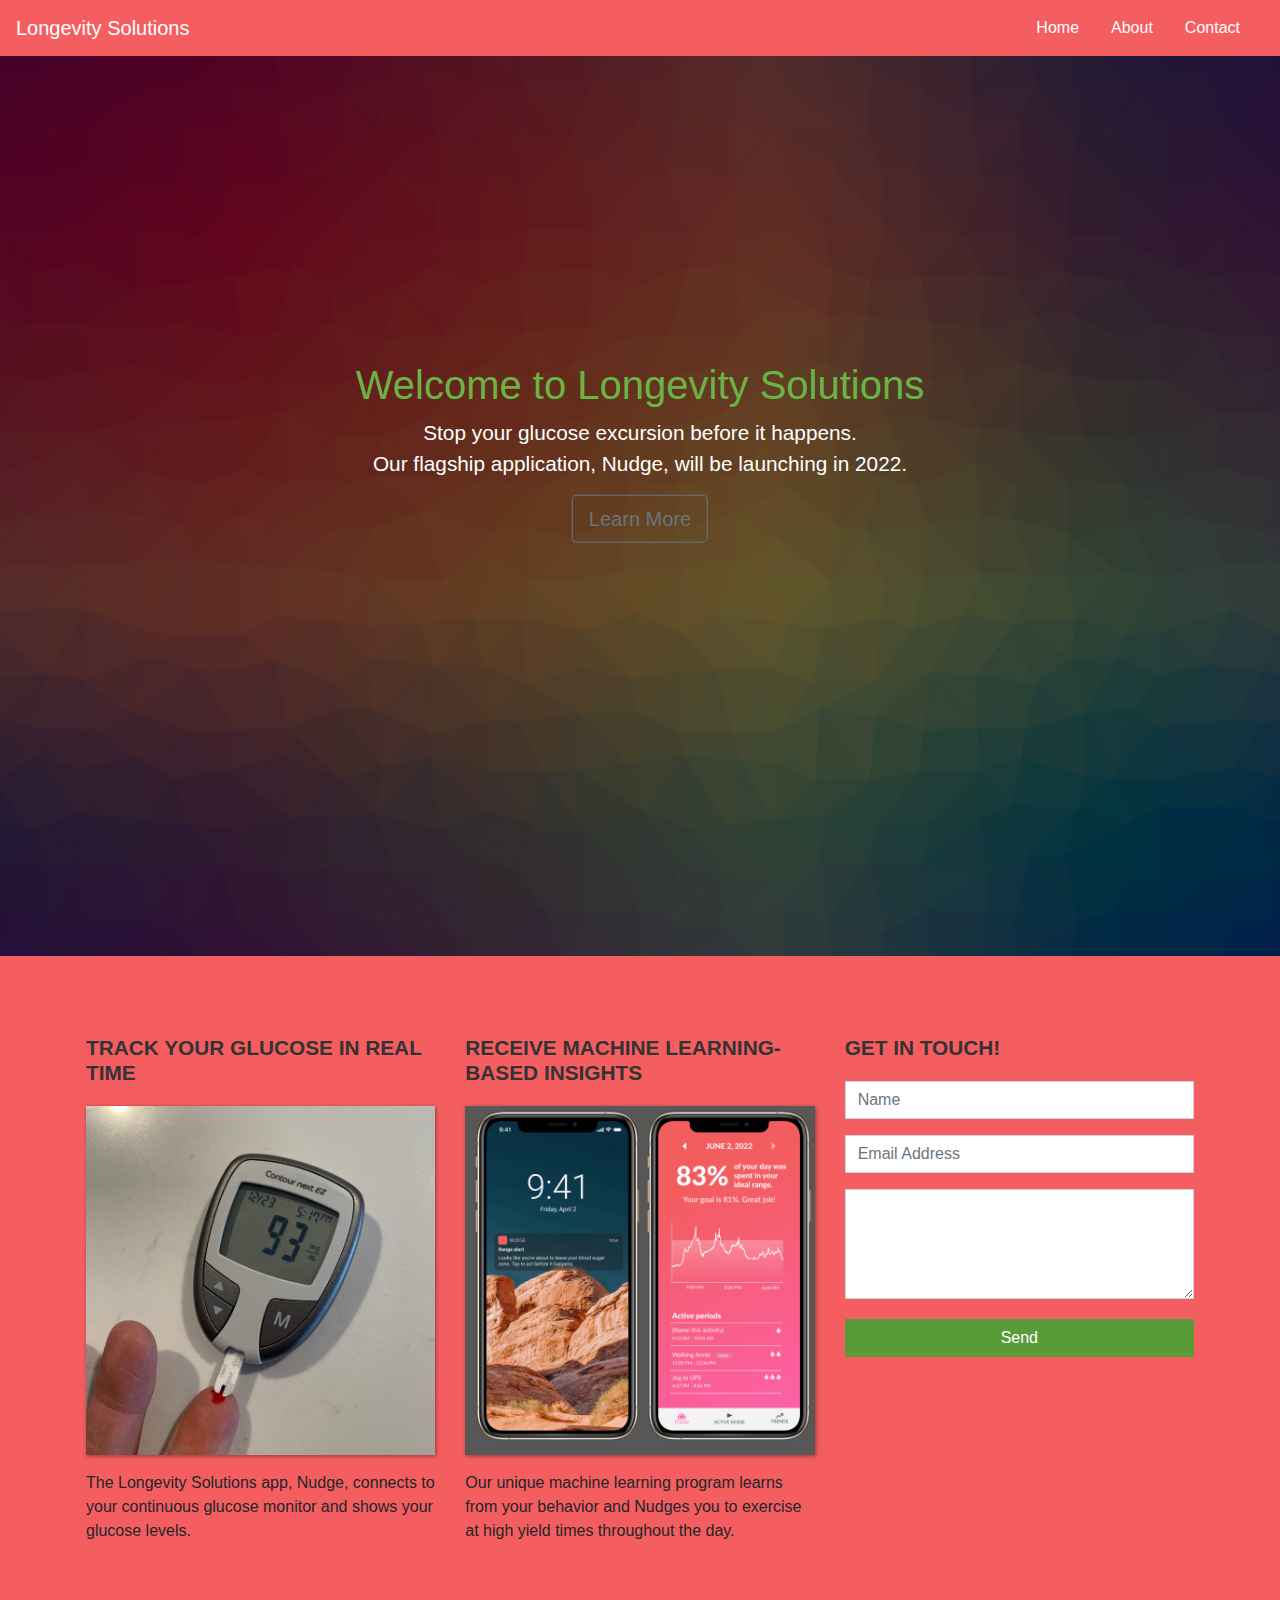
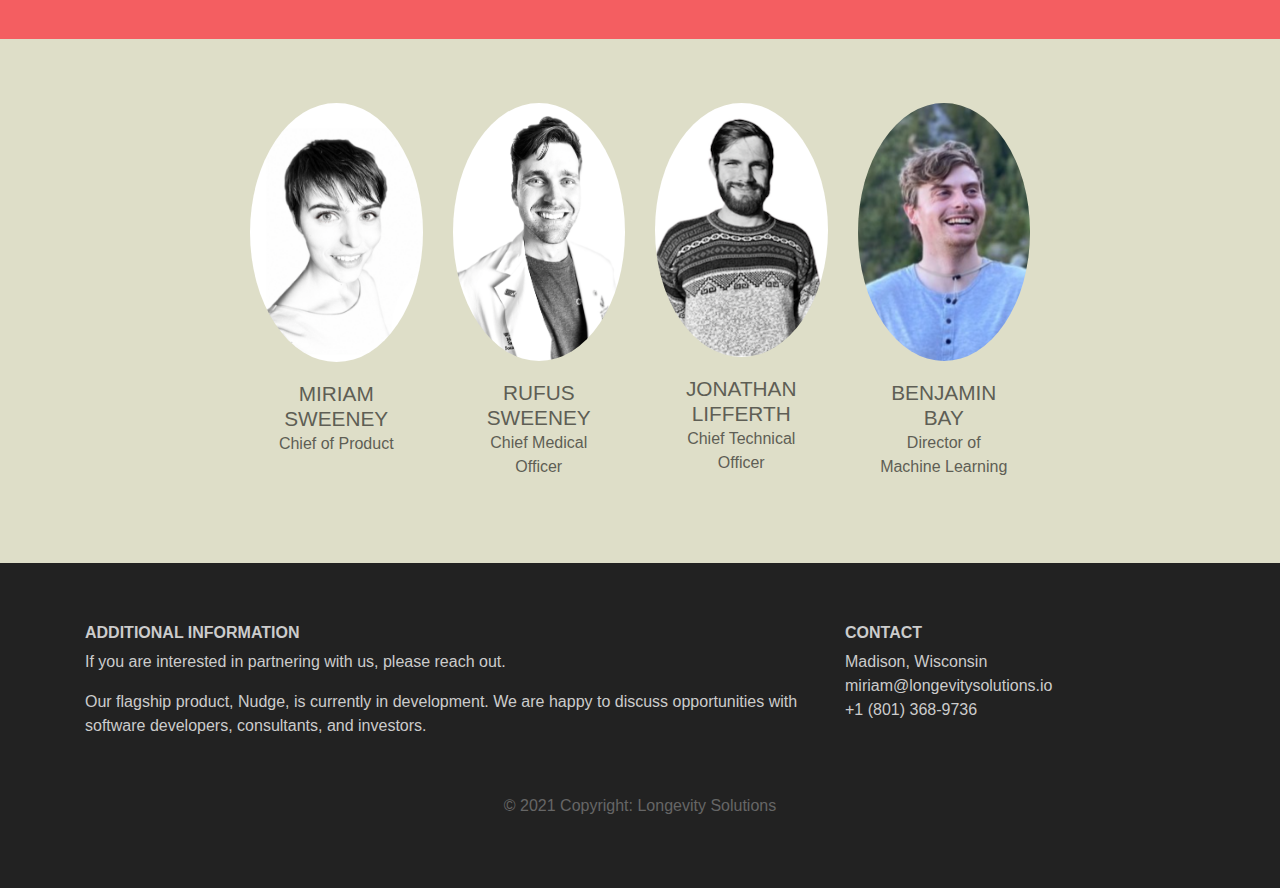
==== index.html @ 2f657c1a "fixed learn more button on home page" ====
<!DOCTYPE html>

<html lang="en">

	<head>

		<title>Longevity Solutions</title>
		<meta charset="utf-8">
		<meta name="viewport" content="width=device-width, initial-scale=1">
		<link rel="stylesheet" href="bootstrap/css/bootstrap.min.css">
		<link rel="stylesheet" type="text/css" href="main.css">

	</head>
	
	<body>
	
		<nav class="navbar navbar-expand-md">
			<a class="navbar-brand" href="index.html">Longevity Solutions</a>
			<button class="navbar-toggler navbar-dark" type="button" data-toggle="collapse" data-target="#main-navigation">
				<span class="navbar-toggler-icon"></span>
			</button>
			<div class="collapse navbar-collapse" id="main-navigation">
				<ul class="navbar-nav">
					<li class="nav-item">
						<a class="nav-link" href="./">Home</a>
					</li>
					<li class="nav-item">
						<a class="nav-link" href="about.html">About</a>
					</li>
					<li class="nav-item">
						<a class="nav-link" href="contact.html">Contact</a>
					</li>
				</ul>
			</div>
		</nav>

		<header class="page-header header container-fluid">
			<div class="overlay"></div>
			<div class="description">
				<h1>Welcome to Longevity Solutions</h1>
				<p>Stop your glucose excursion before it happens.
                    <br/> Our flagship application, Nudge, will be launching in 2022.
                </p>
				<!-- <button class="btn btn-outline-secondary btn-lg" href="about.html">Learn More</button> -->
				<a href="about.html" class="btn btn-outline-secondary btn-lg">Learn More</a>
			</div>
		</header>
		
		<div class="container features">
			<div class="row">
				<div class="col-lg-4 col-md-4 col-sm-6">
					<h3 class="feature-title">Track your glucose in real time</h3>
					<img src="images/column-1.jpg" class="img-fluid">
					<p>The Longevity Solutions app, Nudge, connects to your continuous glucose monitor and shows your glucose levels.</p>
				</div>
				<div class="col-lg-4 col-md-4 col-sm-6">
					<h3 class="feature-title">Receive machine learning-based insights</h3>
					<img src="images/column-2.jpg" class="img-fluid">
					<p>Our unique machine learning program learns from your behavior and Nudges you to exercise at high yield times throughout the day.</p>
				</div>
				<div class="col-lg-4 col-md-4 col-sm-6">	
					<h3 class="feature-title">Get in Touch!</h3>
					<div class="form-group">
						<input type="text" class="form-control" placeholder="Name" name="">
					</div>
					<div class="form-group">
						<input type="email" class="form-control" placeholder="Email Address" name="email">
					</div>
					<div class="form-group">
						<textarea class="form-control" rows="4"></textarea>
					</div>
					<input type="submit" class="btn btn-secondary btn-block" value="Send" name="">
				</div>
			</div> 
		</div>
		
		<div class="background">
			<div class="container team">
				<div class="row">
					<div class="card col-lg-3 col-md-3 col-sm-4 text-center">
						<img class="card-img-top rounded-circle" src="images/team-image-1.png" alt="Card image">
						<div class="card-body">
							<h4 class="card-title">Miriam Sweeney</h4>
							<p class="card-text">Chief of Product</p>
						</div>
					</div>
					<div class="card col-lg-3 col-md-3 col-sm-4 text-center">
						<img class="card-img-top rounded-circle" src="images/team-image-2.png" alt="Card image">
						<div class="card-body">
							<h4 class="card-title">Rufus Sweeney</h4>
							<p class="card-text">Chief Medical Officer</p>
						</div>
					</div>
					<div class="card col-lg-3 col-md-3 col-sm-4 text-center">
						<img class="card-img-top rounded-circle" src="images/team-image-3.png" alt="Card image">
						<div class="card-body">
							<h4 class="card-title">Jonathan Lifferth</h4>
							<p class="card-text">Chief Technical Officer</p>
						</div>
					</div>
                    <div class="card col-lg-3 col-md-3 col-sm-4 text-center">
						<img class="card-img-top rounded-circle" src="images/team-image-4.png" alt="Card image">
						<div class="card-body">
							<h4 class="card-title">Benjamin Bay</h4>
							<p class="card-text">Director of Machine Learning</p>
						</div>
					
					</div>
				</div>
			</div>
		</div>
		
		<footer class="page-footer">
			<div class="container">
				<div class="row">
					<div class="col-lg-8 col-md-8 col-sm-12">
					<h6 class="text-uppercase font-weight-bold">Additional Information</h6>
					<p>If you are interested in partnering with us, please reach out.</p>
					<p>Our flagship product, Nudge, is currently in development. We are happy to discuss opportunities with software developers, consultants, and investors.</p>
				</div>
				<div class="col-lg-4 col-md-4 col-sm-12">
					<h6 class="text-uppercase font-weight-bold">Contact</h6>
					<p>Madison, Wisconsin
					<br/>miriam@longevitysolutions.io
					<br/>‭+1 (801) 368-9736‬</p>
				</div>
			</div>
			<div class="footer-copyright text-center">© 2021 Copyright: Longevity Solutions</div>
		</footer>
		
		<script src="jquery-3.5.1.min.js"></script>
		<script src="bootstrap/js/bootstrap.min.js"></script>
		<script src="main.js"></script>
    
		<!-- <div id="demo-modal" class="modal fade">
			<div class="modal-dialog modal-lg modal-dialog-centered">
				<div class="modal-content">
					<div class="modal-header">
						<img class="rounded-circle mx-auto" src="images/email-icon.png" alt="modal image">
						<button type="button" class="close" data-dismiss="modal" aria-label="close">
							<span>x</span>
						</button>
					</div>
					<div class="modal-body text-center">
						<h4>Subscribe to our newsletter</h4>
						<p>We will keep you updated with the most recent news from Longevity.</p>
						<div class="input-group">
							<input type="email" class="form-control" placeholder="Enter your email address" name="email">
							<div class="input-group-append">
								<input type="submit" class="btn" value="Subscribe">
							</div>
						</div>
					</div>
				</div>
			</div>
		</div> -->
		
	</body>
	
</html>
---- main.css ----
/*--- page ---*/

body {
	padding: 0;
	margin: 0;
	background: #F45E61; 
}

/*--- navigation bar ---*/

.navbar {
	background: #F45E61;
}

.nav-link,
.navbar-brand {
	color: #fff;
	cursor: pointer;
}

.nav-link {
	margin-right: 1em !important;
}

.nav-link:hover {
	color: #000;
}

.navbar-collapse {
	justify-content: flex-end;
}

/*--- header ---*/

.header {
	background-image: url('images/header-background.jpg');
	background-size: cover;
	background-position: center;
	position: relative;
}

.overlay {
	position: absolute;
	min-height: 100%;
	min-width: 100%;
	left: 0;
	top: 0;
	background: rgba(0, 0, 0, 0.6);
}

.description {
	left: 50%;
	position: absolute;
	top: 45%;
	transform: translate(-50%, -55%);
	text-align: center;
}

.description h1 {
	color: #6ab446;
}

.description p {
	color: #fff;
	font-size: 1.3rem;
	line-height: 1.5;
}

.description button {
	border: 1px solid #6ab446;
	background: #F45E61;
	border-radius: 0;
	color: #fff;
}

.description button:hover {
	border: 1px solid #fff;
	background: #fff;
	color: #000;
}

/*--- feature section ---*/

.features {
	margin: 4em auto;
	padding: 1em;
	position: relative;
}

.feature-title {
	color: #333;
	font-size: 1.3rem;
	font-weight: 700;
	margin-bottom: 20px;
	text-transform: uppercase;
}

.features img {
	-webkit-box-shadow: 1px 1px 4px rgba(0, 0, 0, 0.4);
	-moz-box-shadow: 1px 1px 4px rgba(0, 0, 0, 0.4);
	box-shadow: 1px 1px 4px rgba(0, 0, 0, 0.4);
	margin-bottom: 16px;
}

.features .form-control,
.features input {
	border-radius: 0;
}

.features .btn {
	background-color: #589b37;
	border: 1px solid #589b37;
	color: #fff;
	margin-top: 20px;
}

.features .btn:hover {
	background-color: #333;
	border: 1px solid #333;
}

/*--- team section ---*/

.background {
	background: #dedec8;
	padding: 4em 0;
}

.team {
	color: #5e5e55;
	padding: 0 180px;
}

.team .card-columns {
	-webkit-column-count: 4;
	-moz-column-count: 4;
	column-count: 4;
}

.team .card {
	background:none;
	border: none;
}

.team .card-title {
	font-size: 1.3rem;
	margin-bottom: 0;
	text-transform: uppercase;
}

/*--- footer ---*/

.page-footer {
	background-color: #222;
	color: #ccc;
	padding: 60px 0 30px;
}

.footer-copyright {
	color: #666;
	padding: 40px 0;
}

/*--- modal ---*/

#demo-modal .modal-content {
	border-radius: 0;
	padding: 2rem;
}

#demo-modal .modal-header {
	border-bottom: none;
}

#demo-modal h4 {
    color: #000;
    font-size: 30px;
    margin: 0 0 25px;
    font-weight: bold;
    text-transform: capitalize;
}

#demo-modal .close {
	background: #c0c3c8;
    border-radius: 50%;
	color: #fff;
    font-size: 19px;
	font-weight: normal;
    height: 30px;
    opacity: 0.5;
    padding: 0;
    position: absolute;
    right: 26px;
    text-align: center;
    top: 26px;
    width: 30px;
}

#demo-modal .close span {
	position: relative;
	top: -3px;
}

#demo-modal .modal-body p {
	color: #999;
}

#demo-modal .form-control,
#demo-modal .btn {
	min-height: 46px;
}

#demo-modal .btn {
	background-color: #1da098;
	border: none;
	color: #fff;
	min-width: 150px;
	transition: all 0.4s;
}

#demo-modal .btn:hover,
#demo-modal .btn:focus {
	background-color: #12968d;
}

/*--- media queries ---*/

@media (max-width: 991.98px) {

	.team {
		padding: 0 15px;
	}
	
}

@media (max-width: 575.98px) {

	.description {
		left: 0;
		padding: 0 15px;
		position: absolute;
		top: 10%;
		transform: none;
		text-align: center;
	}
	
	.description h1 {
		font-size: 2em;
	}
	
	.description p {
		font-size: 1.2rem;
	}
	
	.features {
		margin: 0;
	}
	
	.team {
		max-width: 60%;
	}
	
	#demo-modal .btn {
		min-width: auto;
	}

}
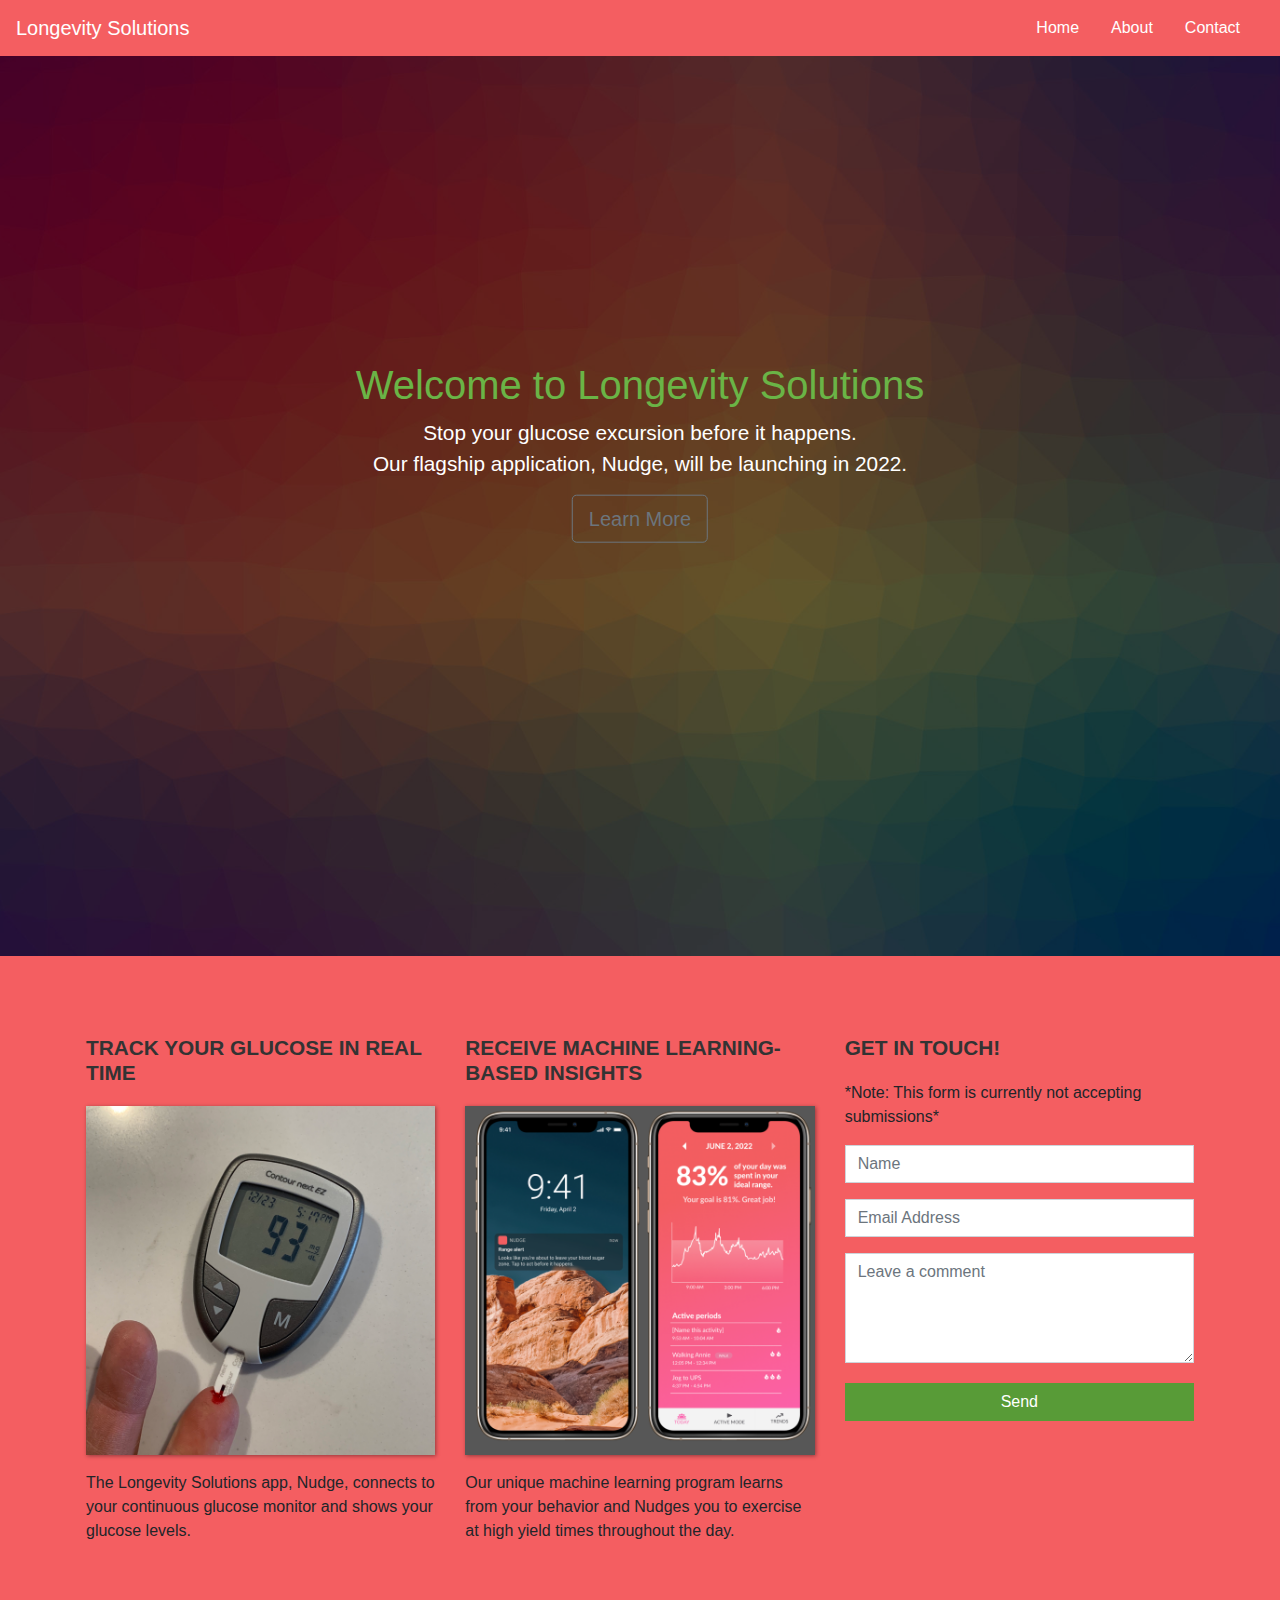
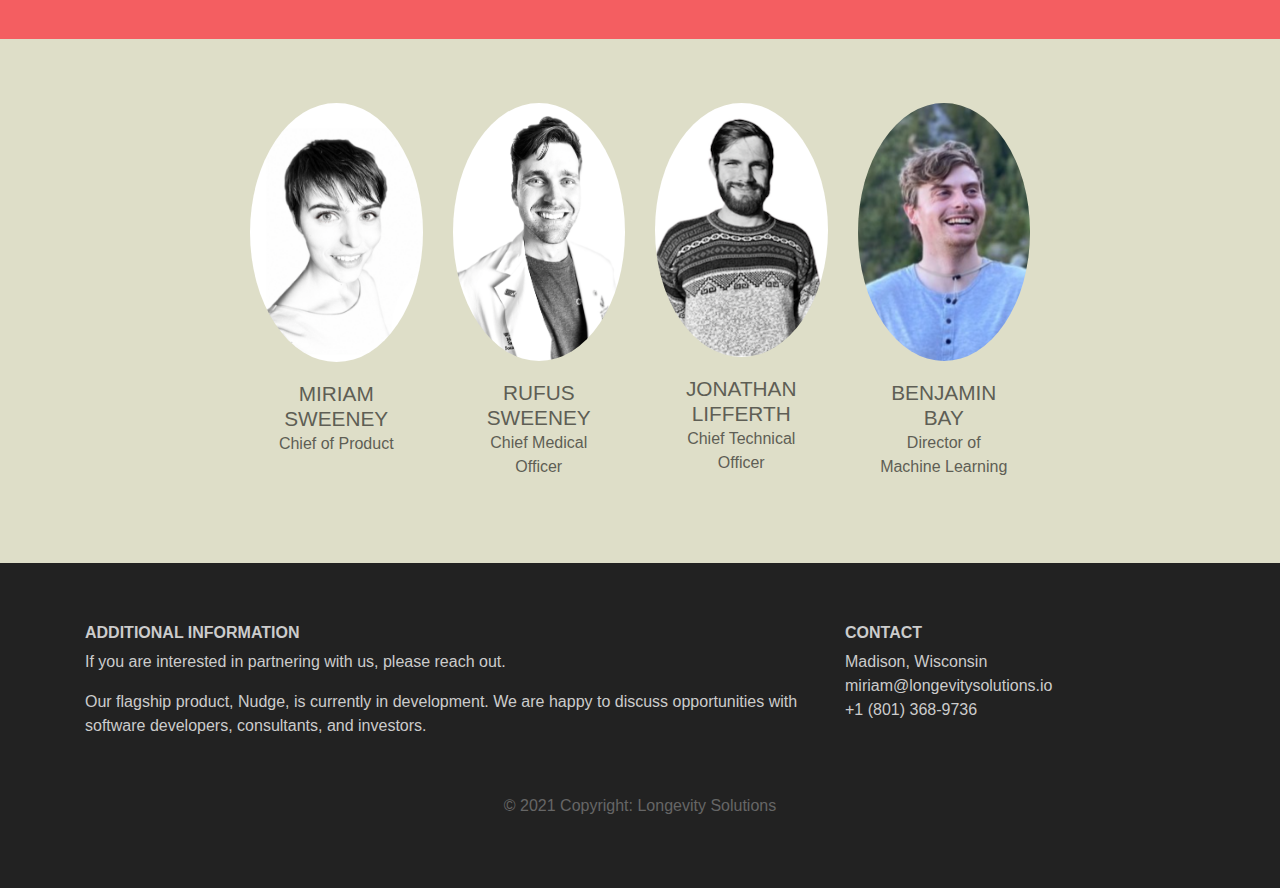
==== commit de0b9a6e: "added non-functional note to contact form" ====
--- a/index.html
+++ b/index.html
@@ -60,6 +60,7 @@
 				</div>
 				<div class="col-lg-4 col-md-4 col-sm-6">	
 					<h3 class="feature-title">Get in Touch!</h3>
+					<p>*Note: This form is currently not accepting submissions*</p>
 					<div class="form-group">
 						<input type="text" class="form-control" placeholder="Name" name="">
 					</div>
@@ -67,7 +68,7 @@
 						<input type="email" class="form-control" placeholder="Email Address" name="email">
 					</div>
 					<div class="form-group">
-						<textarea class="form-control" rows="4"></textarea>
+						<textarea class="form-control" placeholder="Leave a comment" rows="4"></textarea>
 					</div>
 					<input type="submit" class="btn btn-secondary btn-block" value="Send" name="">
 				</div>
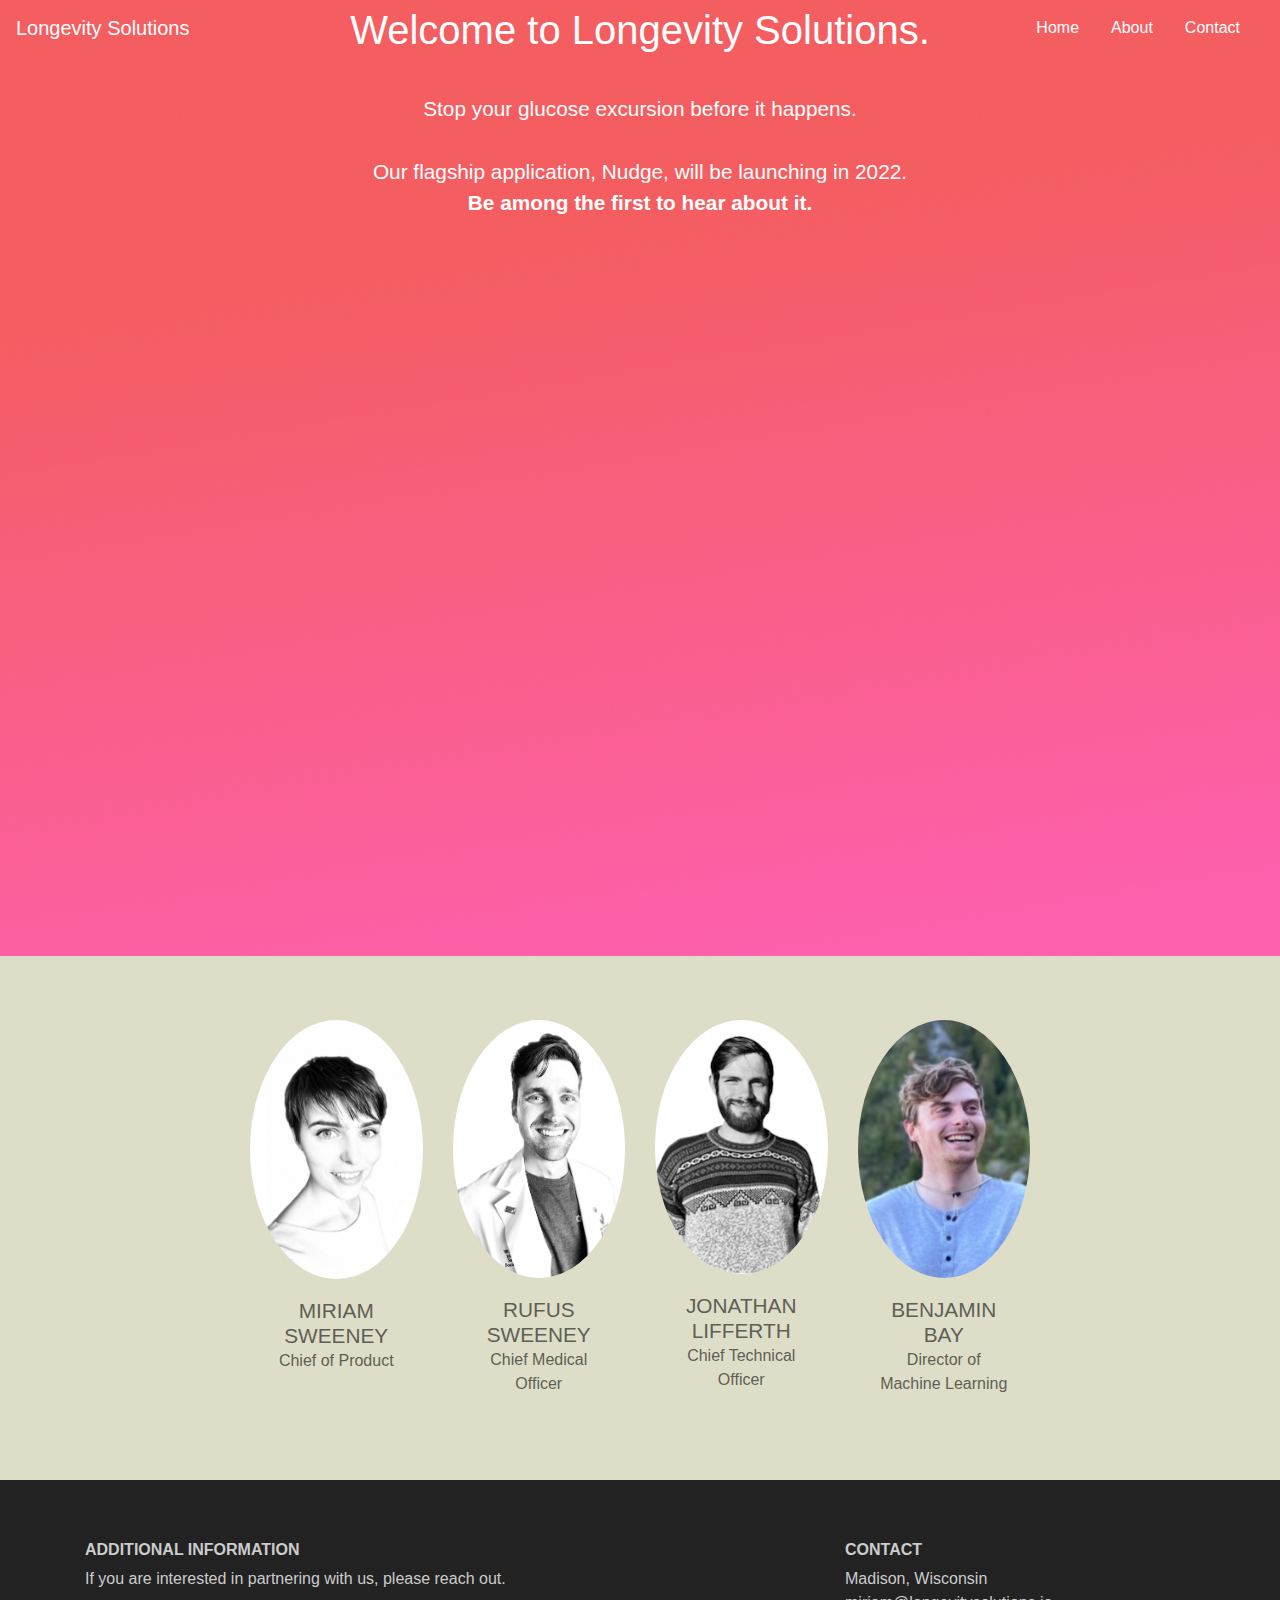
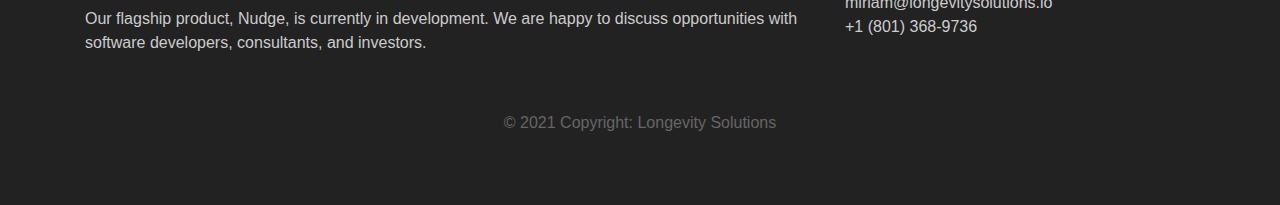
==== commit 803579b8: "added google form and made style changes for transcend presentation" ====
--- a/index.html
+++ b/index.html
@@ -9,13 +9,14 @@
 		<meta name="viewport" content="width=device-width, initial-scale=1">
 		<link rel="stylesheet" href="bootstrap/css/bootstrap.min.css">
 		<link rel="stylesheet" type="text/css" href="main.css">
+		<link rel="shortcut icon" href="images/Longevity Solutions Logo.ico">
 
 	</head>
 	
 	<body>
 	
 		<nav class="navbar navbar-expand-md">
-			<a class="navbar-brand" href="index.html">Longevity Solutions</a>
+			<a class="navbar-brand" href="./">Longevity Solutions</a>
 			<button class="navbar-toggler navbar-dark" type="button" data-toggle="collapse" data-target="#main-navigation">
 				<span class="navbar-toggler-icon"></span>
 			</button>
@@ -35,17 +36,27 @@
 		</nav>
 
 		<header class="page-header header container-fluid">
-			<div class="overlay"></div>
+			<!-- <div class="overlay"></div> -->
 			<div class="description">
-				<h1>Welcome to Longevity Solutions</h1>
-				<p>Stop your glucose excursion before it happens.
+				<h1>Welcome to Longevity Solutions.</h1>
+				<p><br>Stop your glucose excursion before it happens.
+					<br/>
                     <br/> Our flagship application, Nudge, will be launching in 2022.
+					<br> <b>Be among the first to hear about it.</b>
                 </p>
 				<!-- <button class="btn btn-outline-secondary btn-lg" href="about.html">Learn More</button> -->
-				<a href="about.html" class="btn btn-outline-secondary btn-lg">Learn More</a>
+				<!-- <a href="about.html" class="btn btn-outline-secondary btn-lg">Learn More</a> -->
+				<iframe src="https://docs.google.com/forms/d/e/1FAIpQLSdnzhIlrP9XScPgGiOslPeOF1hs-zkqndlDimXCBAwpNXCBLw/viewform?embedded=true" width="640" height="592" frameborder="0" marginheight="0" marginwidth="0">Loading…</iframe>
+
 			</div>
 		</header>
 		
+		<!-- <div class="container features">
+			<div class="row">
+				<iframe src="https://docs.google.com/forms/d/e/1FAIpQLSdnzhIlrP9XScPgGiOslPeOF1hs-zkqndlDimXCBAwpNXCBLw/viewform?embedded=true" width="640" height="592" frameborder="0" marginheight="0" marginwidth="0">Loading…</iframe> -->
+			<!-- </div> 
+		</div>
+
 		<div class="container features">
 			<div class="row">
 				<div class="col-lg-4 col-md-4 col-sm-6">
@@ -74,7 +85,7 @@
 				</div>
 			</div> 
 		</div>
-		
+		 -->
 		<div class="background">
 			<div class="container team">
 				<div class="row">
--- a/main.css
+++ b/main.css
@@ -33,7 +33,8 @@
 /*--- header ---*/
 
 .header {
-	background-image: url('images/header-background.jpg');
+	/* background-image: url('images/header-background.jpg'); */
+	background-image: url('images/gradient-header-background.png');
 	background-size: cover;
 	background-position: center;
 	position: relative;
@@ -57,7 +58,8 @@
 }
 
 .description h1 {
-	color: #6ab446;
+	color: #fff;
+	/* color: #6ab446; */
 }
 
 .description p {
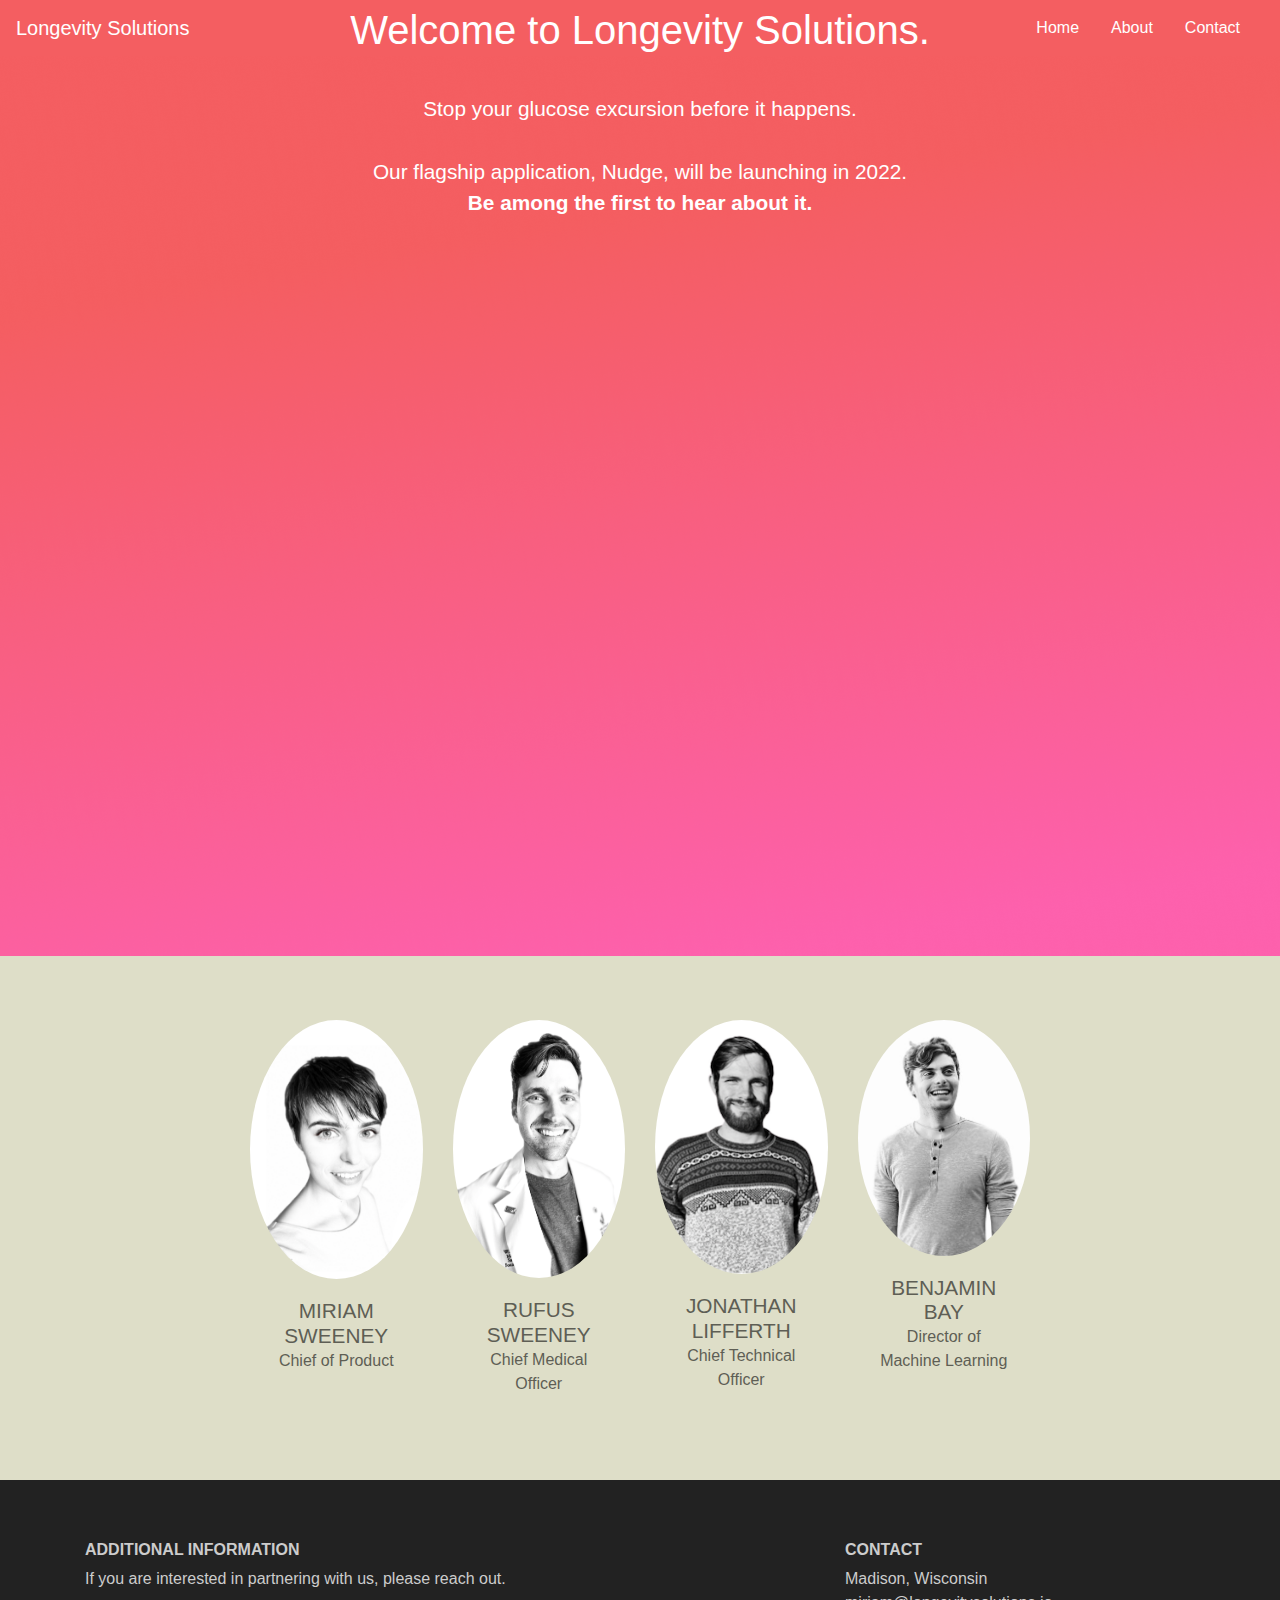
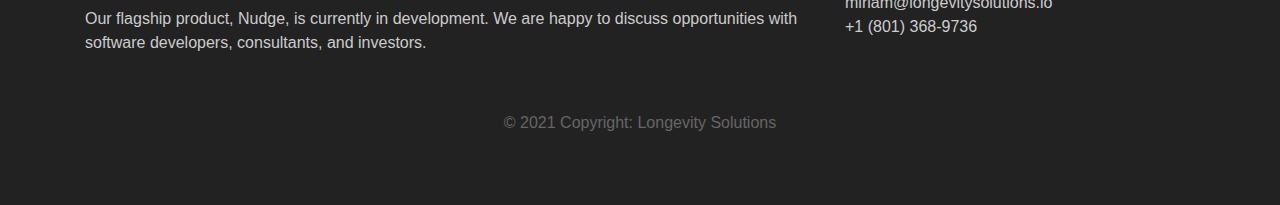
==== commit 61ff1cdd: "updated about and contact pages with google form" ====
--- a/index.html
+++ b/index.html
@@ -37,9 +37,12 @@
 
 		<header class="page-header header container-fluid">
 			<!-- <div class="overlay"></div> -->
-			<div class="description">
+			<link href="https://fonts.googleapis.com/css?family=Montserrat:100" rel="stylesheet">
+			<div class="description" style="float: left">
 				<h1>Welcome to Longevity Solutions.</h1>
-				<p><br>Stop your glucose excursion before it happens.
+				<p>
+					<link href="https://fonts.googleapis.com/css?family=Montserrat:100" rel="stylesheet">
+					<br>Stop your glucose excursion before it happens.
 					<br/>
                     <br/> Our flagship application, Nudge, will be launching in 2022.
 					<br> <b>Be among the first to hear about it.</b>
@@ -111,7 +114,7 @@
 						</div>
 					</div>
                     <div class="card col-lg-3 col-md-3 col-sm-4 text-center">
-						<img class="card-img-top rounded-circle" src="images/team-image-4.png" alt="Card image">
+						<img class="card-img-top rounded-circle" src="images/Benj black and white.jpg" alt="Card image">
 						<div class="card-body">
 							<h4 class="card-title">Benjamin Bay</h4>
 							<p class="card-text">Director of Machine Learning</p>
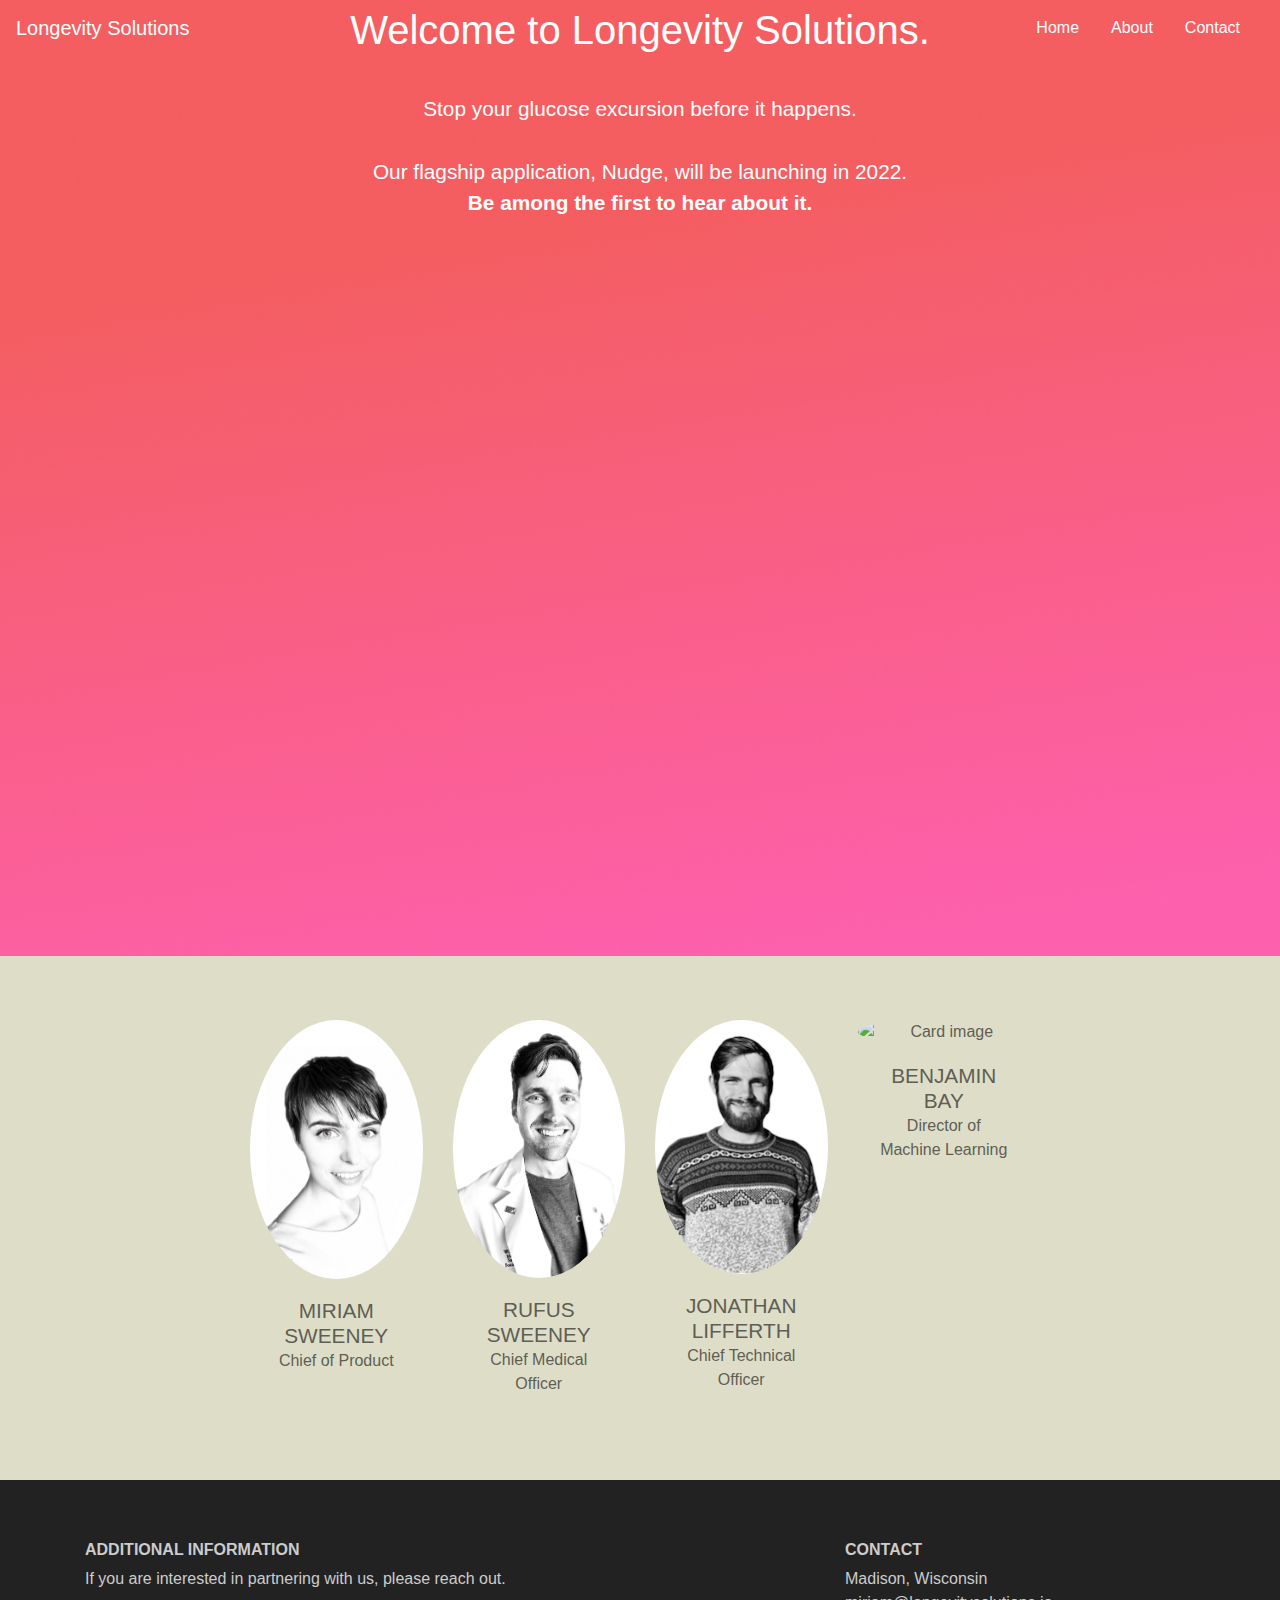
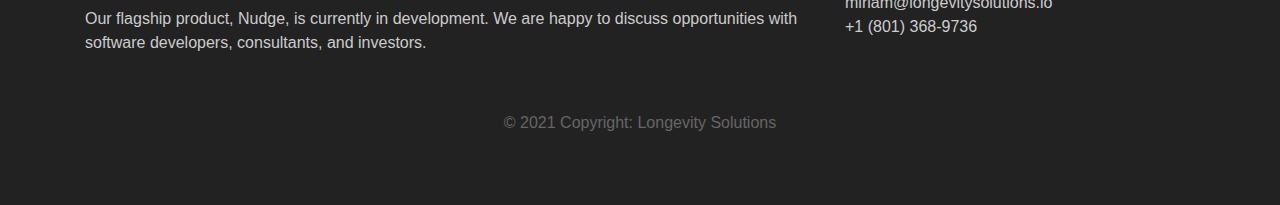
==== commit d6fba61d: "removed old background image, updated Benj image" ====
--- a/index.html
+++ b/index.html
@@ -114,7 +114,7 @@
 						</div>
 					</div>
                     <div class="card col-lg-3 col-md-3 col-sm-4 text-center">
-						<img class="card-img-top rounded-circle" src="images/Benj black and white.jpg" alt="Card image">
+						<img class="card-img-top rounded-circle" src="images/Benj black and white Small.png" alt="Card image">
 						<div class="card-body">
 							<h4 class="card-title">Benjamin Bay</h4>
 							<p class="card-text">Director of Machine Learning</p>
--- a/main.css
+++ b/main.css
@@ -33,7 +33,6 @@
 /*--- header ---*/
 
 .header {
-	/* background-image: url('images/header-background.jpg'); */
 	background-image: url('images/gradient-header-background.png');
 	background-size: cover;
 	background-position: center;
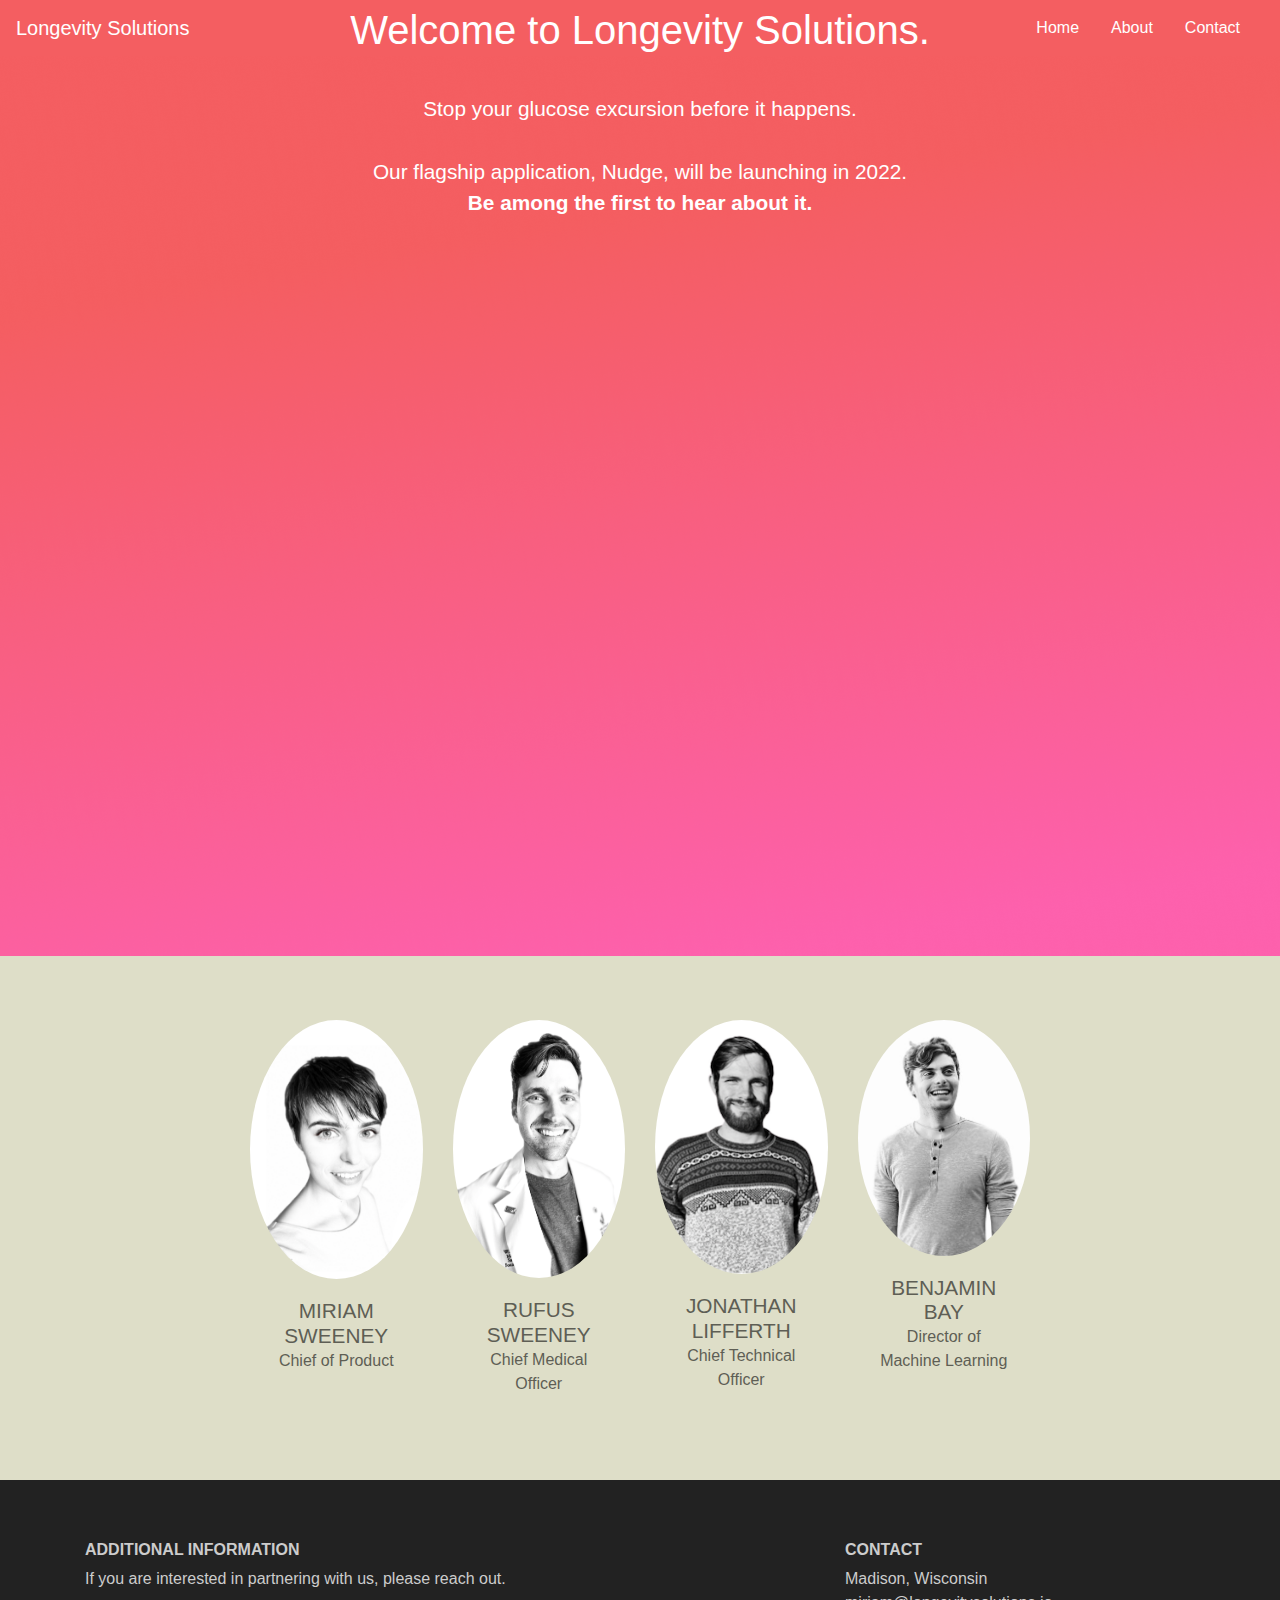
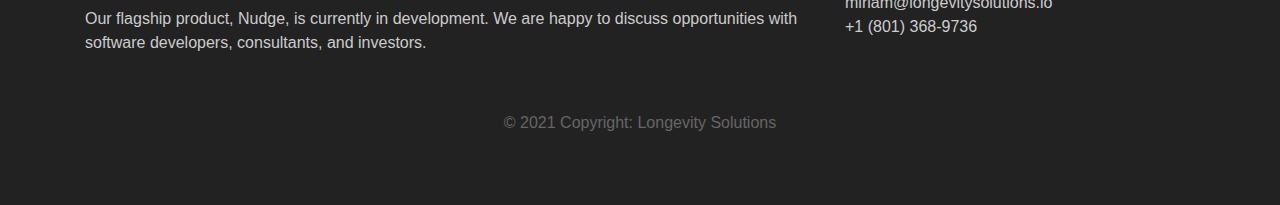
==== commit 87efc8a6: "changed Benj picture AGAIN?" ====
--- a/index.html
+++ b/index.html
@@ -114,7 +114,7 @@
 						</div>
 					</div>
                     <div class="card col-lg-3 col-md-3 col-sm-4 text-center">
-						<img class="card-img-top rounded-circle" src="images/Benj black and white Small.png" alt="Card image">
+						<img class="card-img-top rounded-circle" src="images/Benj black and white.jpg" alt="Card image">
 						<div class="card-body">
 							<h4 class="card-title">Benjamin Bay</h4>
 							<p class="card-text">Director of Machine Learning</p>
